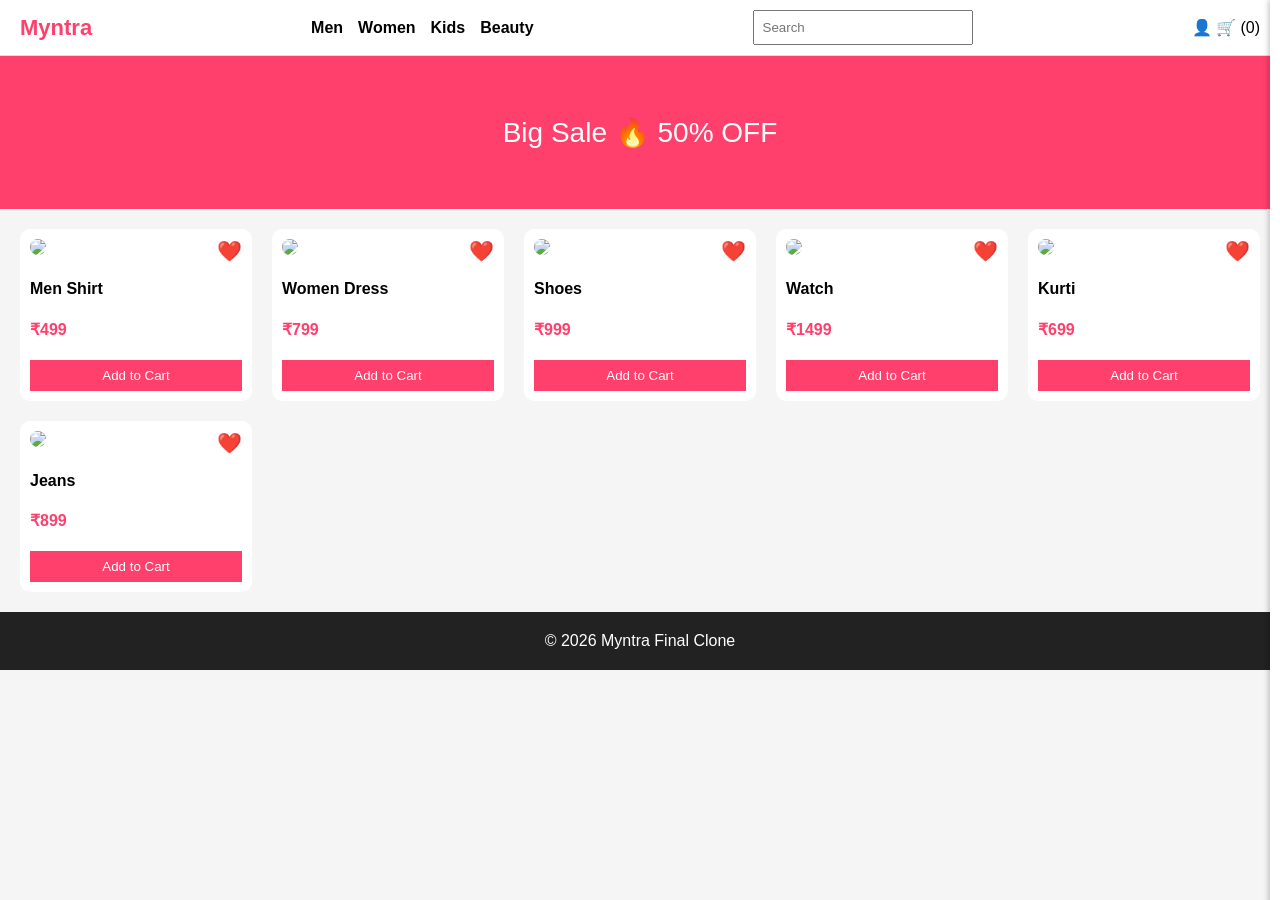
==== index.html @ eb671f0b "My first commit" ====
<!DOCTYPE html><html lang="en">
<head>
<meta charset="UTF-8">
<meta name="viewport" content="width=device-width, initial-scale=1.0">
<title>Myntra Final Pro Clone</title>
<style>
body { margin:0; font-family: Arial; background:#f5f5f6; }.navbar { display:flex; justify-content:space-between; align-items:center; padding:10px 20px; background:white; border-bottom:1px solid #ddd; } .logo { color:#ff3f6c; font-weight:bold; font-size:22px; } .nav-links { display:flex; gap:15px; font-weight:bold; } .search input { padding:8px; width:200px; }
 
.banner { background:#ff3f6c; color:white; text-align:center; padding:60px; font-size:28px; }
 
.products { display:grid; grid-template-columns:repeat(auto-fit,minmax(220px,1fr)); gap:20px; padding:20px; } .card { background:white; padding:10px; border-radius:10px; transition:0.3s; position:relative; } .card:hover { transform:scale(1.05); } .card img { width:100%; border-radius:10px; } .price { color:#ff3f6c; font-weight:bold; }
 
.wishlist { position:absolute; top:10px; right:10px; cursor:pointer; font-size:20px; }
 
button { background:#ff3f6c; color:white; border:none; padding:8px; width:100%; margin-top:5px; cursor:pointer; }
 
.cart { position:fixed; right:-320px; top:0; width:300px; height:100%; background:white; box-shadow:-2px 0 5px rgba(0,0,0,0.2); padding:15px; transition:0.3s; overflow:auto; } .cart.active { right:0; }
 
.login { display:none; position:fixed; top:30%; left:50%; transform:translate(-50%,-50%); background:white; padding:20px; border:1px solid #ddd; }
 
.footer { background:#222; color:white; text-align:center; padding:20px; } </style>
 
</head>
<body><div class="navbar">
  <div class="logo">Myntra</div>
  <div class="nav-links">
    <span>Men</span>
    <span>Women</span>
    <span>Kids</span>
    <span>Beauty</span>
  </div>
  <div class="search">
    <input type="text" id="search" placeholder="Search">
  </div>
  <div>
    <span onclick="showLogin()">👤</span>
    <span onclick="toggleCart()">🛒 (<span id="count">0</span>)</span>
  </div>
</div><div class="banner">Big Sale 🔥 50% OFF</div><div class="products" id="productList"></div><div class="cart" id="cart">
  <h3>Cart</h3>
  <div id="cartItems"></div>
  <h4 id="total"></h4>
</div><div class="login" id="loginBox">
  <h3>Login</h3>
  <input placeholder="Username"><br><br>
  <input type="password" placeholder="Password"><br><br>
  <button onclick="closeLogin()">Login</button>
</div><div class="footer">© 2026 Myntra Final Clone</div>


<script src="./index.js"></script>
</body>
</html>
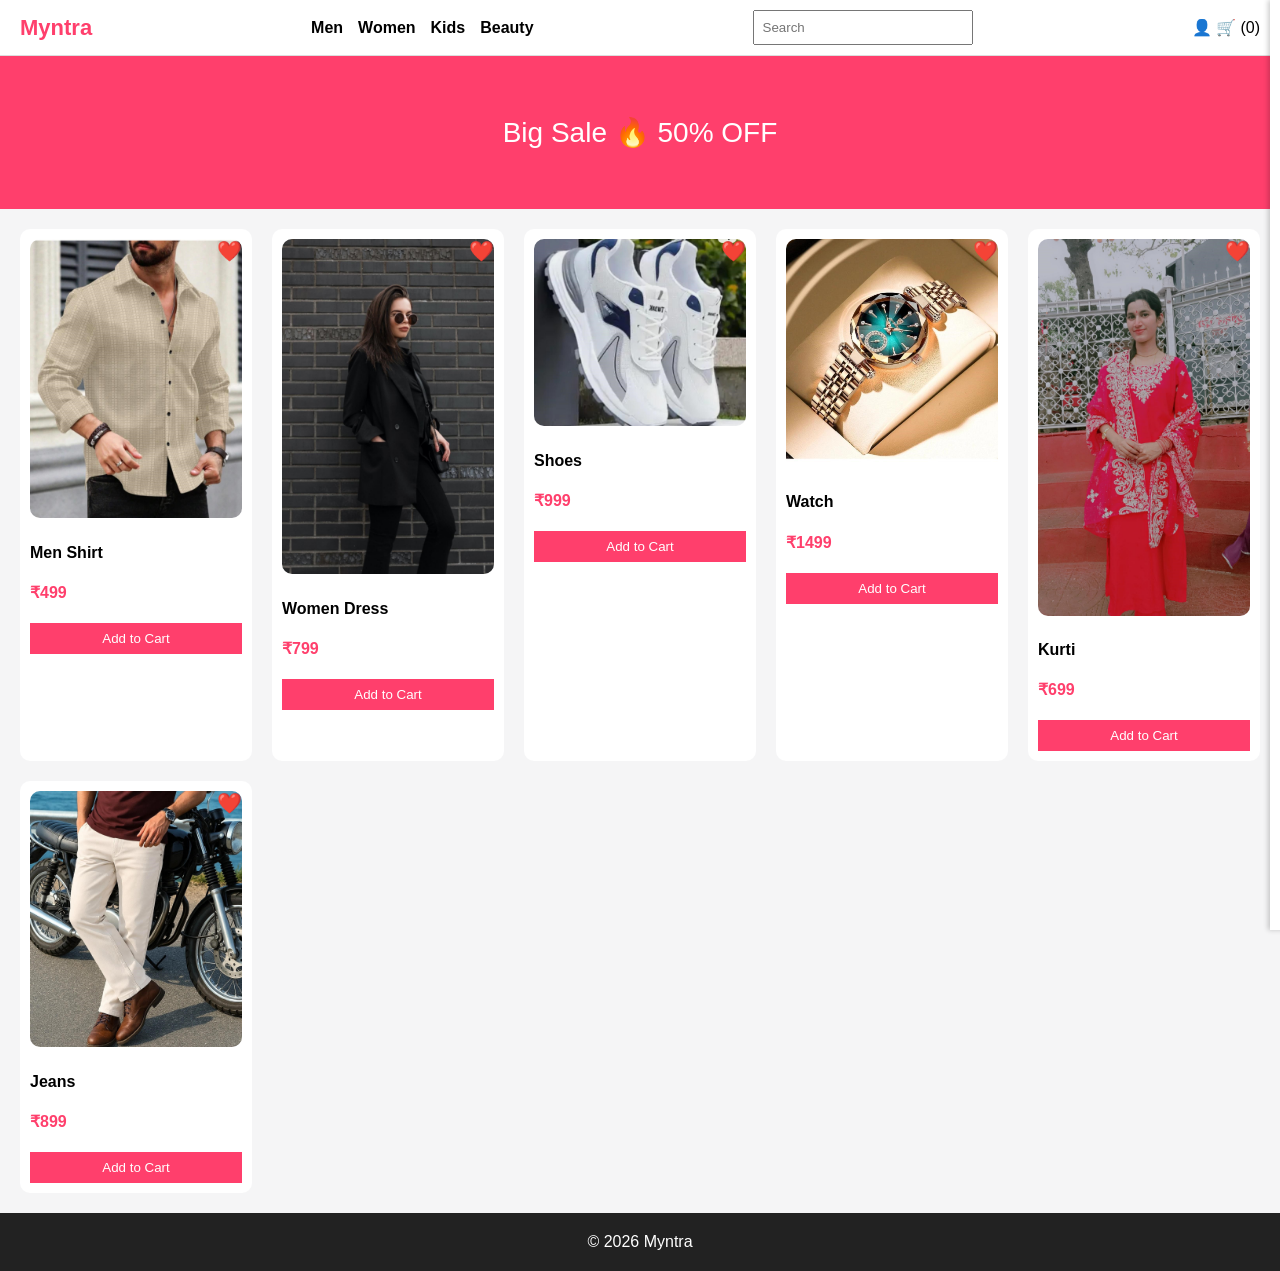
==== commit d6dc97c9: "updated project" ====
--- a/index.html
+++ b/index.html
@@ -45,7 +45,7 @@
   <input placeholder="Username"><br><br>
   <input type="password" placeholder="Password"><br><br>
   <button onclick="closeLogin()">Login</button>
-</div><div class="footer">© 2026 Myntra Final Clone</div>
+</div><div class="footer">© 2026 Myntra </div>
 
 
 <script src="./index.js"></script>
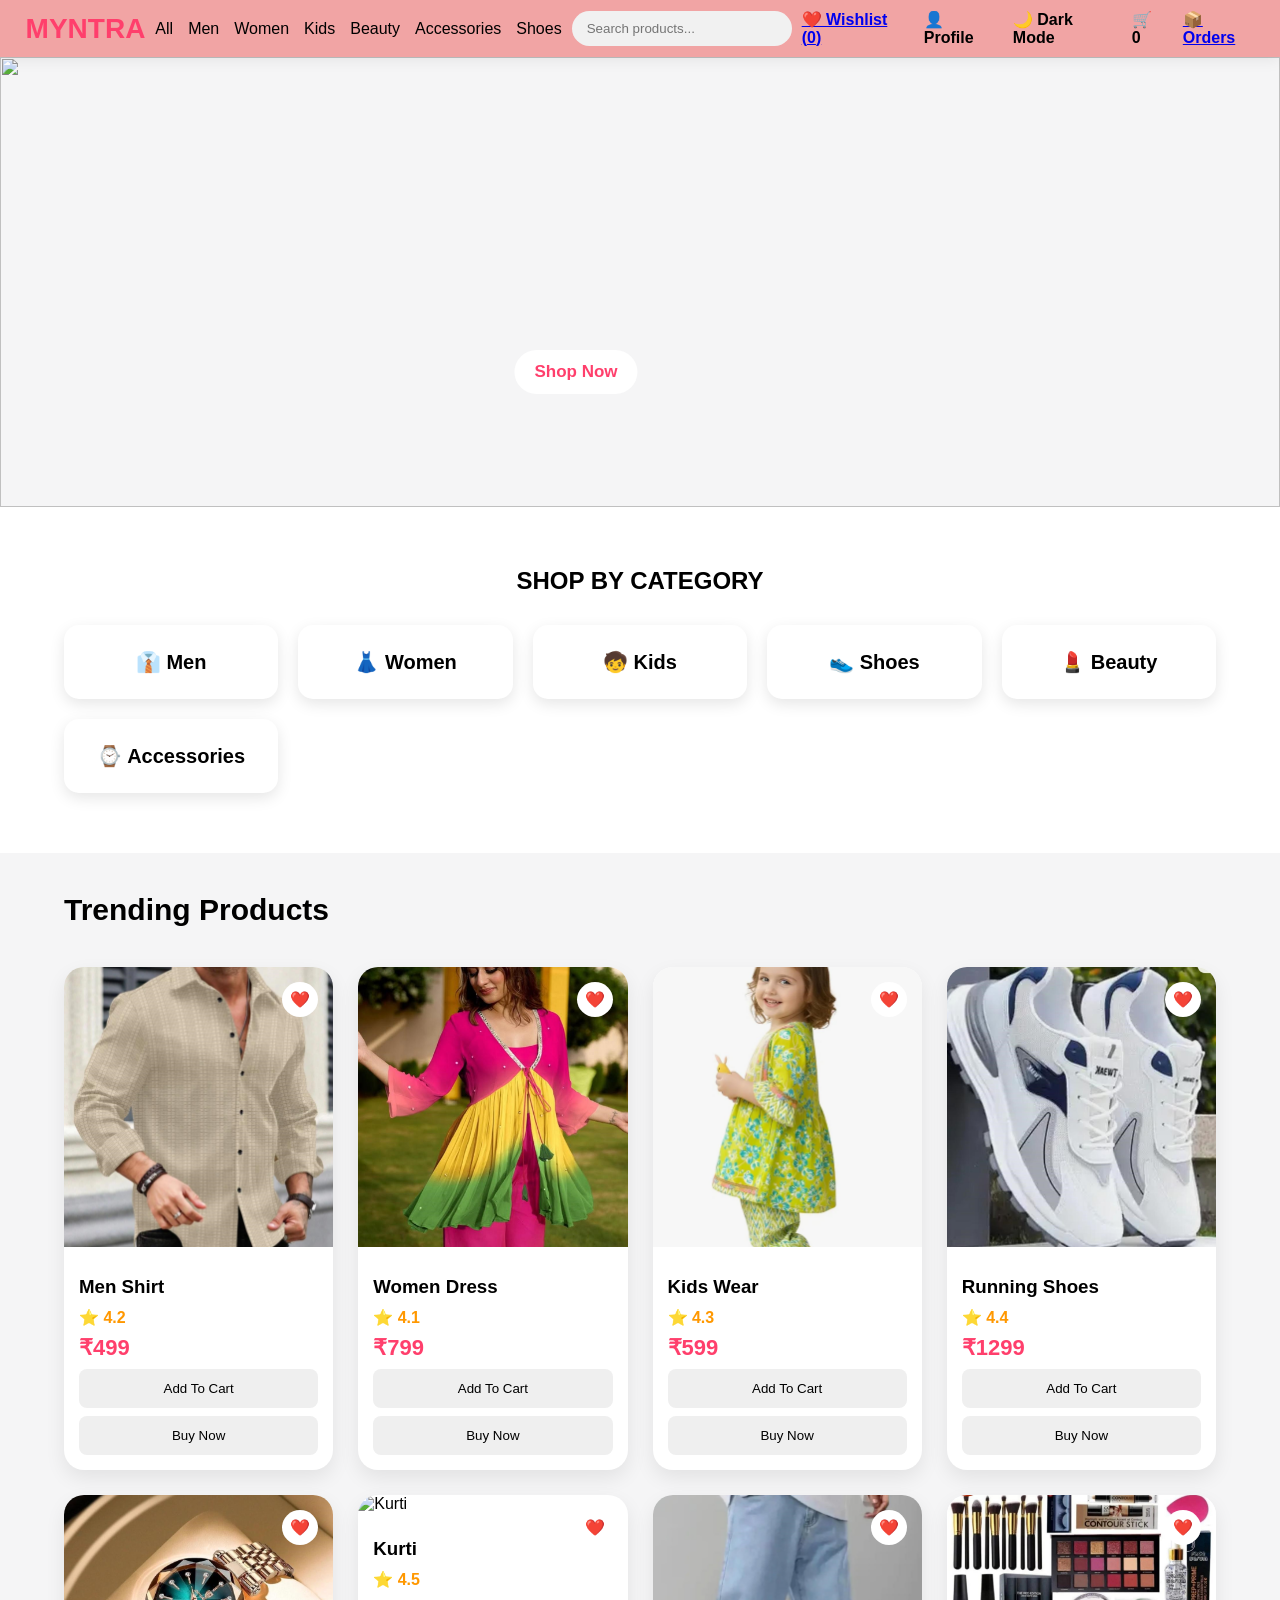
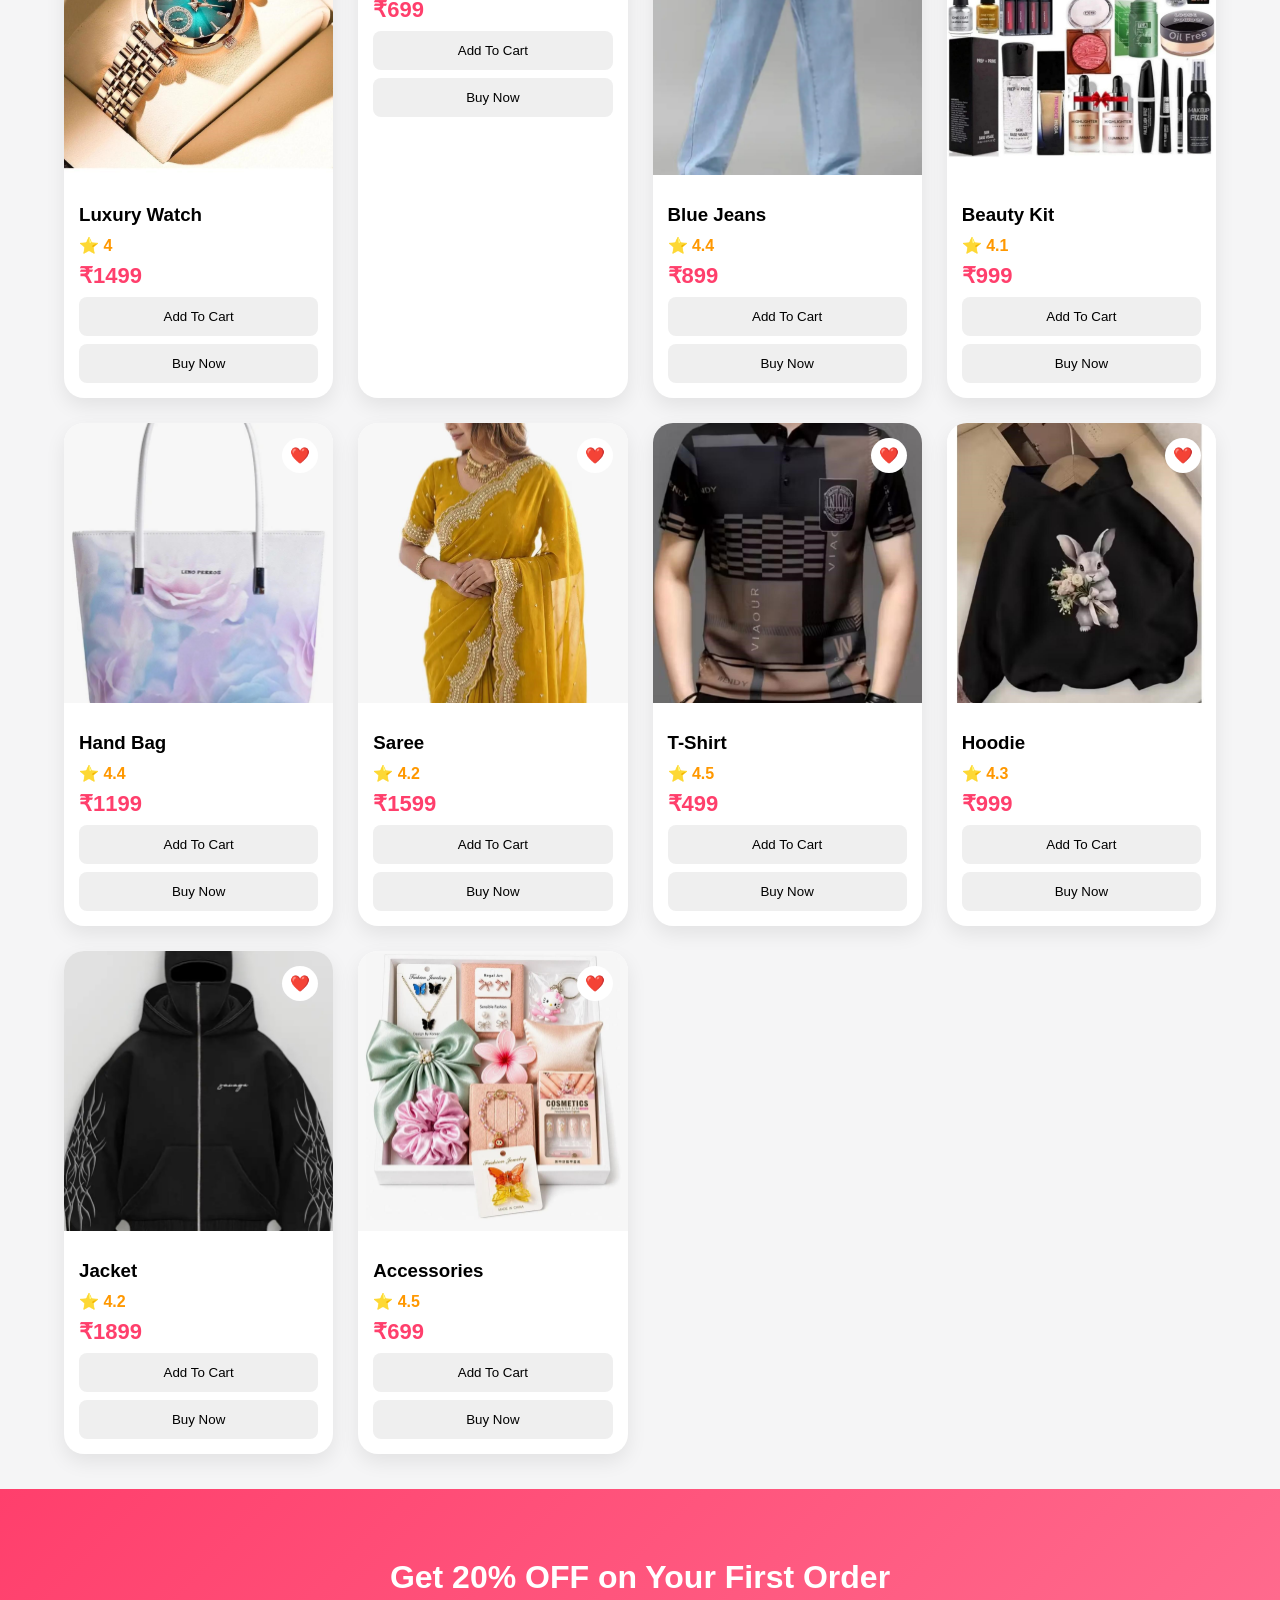
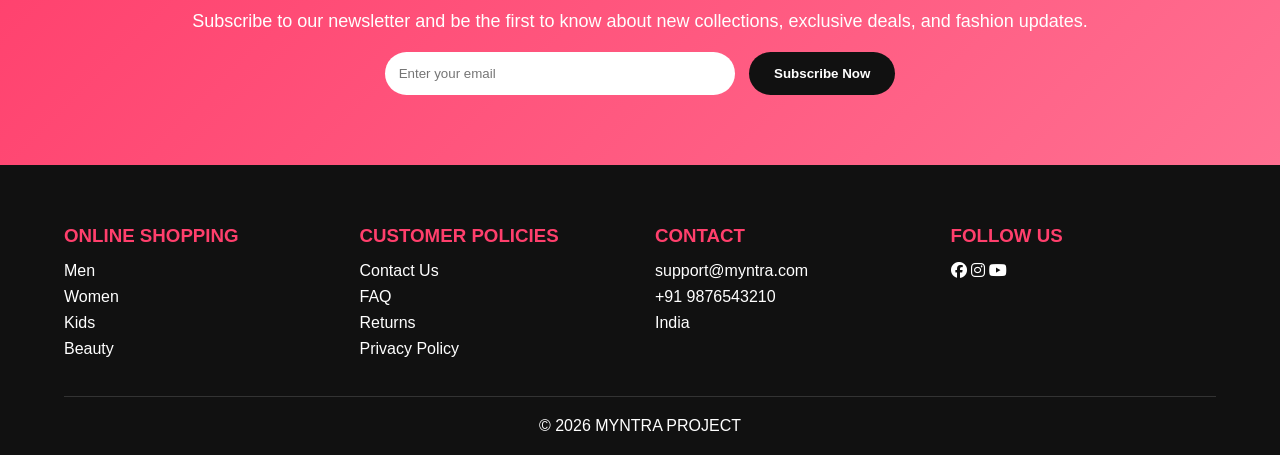
==== commit f890a947: "updated code" ====
--- a/index.html
+++ b/index.html
@@ -1,54 +1,249 @@
-<!DOCTYPE html><html lang="en">
+<!DOCTYPE html>
+<html lang="en">
+
 <head>
-<meta charset="UTF-8">
-<meta name="viewport" content="width=device-width, initial-scale=1.0">
-<title>Myntra Final Pro Clone</title>
-<style>
-body { margin:0; font-family: Arial; background:#f5f5f6; }.navbar { display:flex; justify-content:space-between; align-items:center; padding:10px 20px; background:white; border-bottom:1px solid #ddd; } .logo { color:#ff3f6c; font-weight:bold; font-size:22px; } .nav-links { display:flex; gap:15px; font-weight:bold; } .search input { padding:8px; width:200px; }
- 
-.banner { background:#ff3f6c; color:white; text-align:center; padding:60px; font-size:28px; }
- 
-.products { display:grid; grid-template-columns:repeat(auto-fit,minmax(220px,1fr)); gap:20px; padding:20px; } .card { background:white; padding:10px; border-radius:10px; transition:0.3s; position:relative; } .card:hover { transform:scale(1.05); } .card img { width:100%; border-radius:10px; } .price { color:#ff3f6c; font-weight:bold; }
- 
-.wishlist { position:absolute; top:10px; right:10px; cursor:pointer; font-size:20px; }
- 
-button { background:#ff3f6c; color:white; border:none; padding:8px; width:100%; margin-top:5px; cursor:pointer; }
- 
-.cart { position:fixed; right:-320px; top:0; width:300px; height:100%; background:white; box-shadow:-2px 0 5px rgba(0,0,0,0.2); padding:15px; transition:0.3s; overflow:auto; } .cart.active { right:0; }
- 
-.login { display:none; position:fixed; top:30%; left:50%; transform:translate(-50%,-50%); background:white; padding:20px; border:1px solid #ddd; }
- 
-.footer { background:#222; color:white; text-align:center; padding:20px; } </style>
- 
+  <meta charset="UTF-8">
+  <meta name="viewport" content="width=device-width, initial-scale=1.0">
+  <title>MYNTRA PROJECT</title>
+
+  <link rel="stylesheet" href="style.css">
+
+  <link rel="stylesheet" href="https://cdnjs.cloudflare.com/ajax/libs/font-awesome/6.5.2/css/all.min.css">
 </head>
-<body><div class="navbar">
-  <div class="logo">Myntra</div>
-  <div class="nav-links">
-    <span>Men</span>
-    <span>Women</span>
-    <span>Kids</span>
-    <span>Beauty</span>
+<div id="toast"></div>
+
+<body>
+
+  <!-- Navbar -->
+
+  <nav class="navbar">
+
+
+    <div class="logo">
+      MYNTRA
+    </div>
+
+    <ul class="nav-links">
+      <li onclick="filterProducts('All')">All</li>
+      <li onclick="filterProducts('Men')">Men</li>
+      <li onclick="filterProducts('Women')">Women</li>
+      <li onclick="filterProducts('Kids')">Kids</li>
+      <li onclick="filterProducts('Beauty')">Beauty</li>
+      <li onclick="filterProducts('Accessories')">Accessories</li>
+      <li onclick="filterProducts('Shoes')">Shoes</li>
+
+    </ul>
+    <div class="search-box">
+      <input type="text" id="search" placeholder="Search products...">
+    </div>
+
+    <div class="icons">
+
+      <span>
+        <a href="wishlist.html">
+          ❤️ Wishlist (<span id="wishCount">0</span>)
+        </a>
+      </span>
+
+      <span id="profileBtn" onclick="showLogin()">
+        👤 Profile
+      </span>
+      <span onclick="toggleDarkMode()">
+        🌙 Dark Mode
+      </span>
+
+      <span onclick="toggleCart()">
+        🛒 <span id="count">0</span>
+      </span>
+
+      <a href="order.html">
+        📦 Orders
+      </a>
+
+    </div>
+
+  </nav>
+
+  <!-- Hero -->
+
+  <section class="hero">
+
+    <div class="slider">
+      <img id="sliderImage" src="images.jpg">
+    </div>
+
+    <div class="hero-content">
+      <button class="hero-btn">Shop Now</button>
+    </div>
+
+  </section>
+
+  <!-- Categories -->
+
+  <section class="categories">
+
+    <h2>SHOP BY CATEGORY</h2>
+
+    <div class="category-grid">
+
+      <div class="category-card">👔 Men</div>
+
+      <div class="category-card">👗 Women</div>
+
+      <div class="category-card">🧒 Kids</div>
+
+      <div class="category-card">👟 Shoes</div>
+
+      <div class="category-card">💄 Beauty</div>
+
+      <div class="category-card">⌚ Accessories</div>
+
+    </div>
+
+  </section>
+
+  <!-- Products -->
+
+  <section>
+
+    <h2 class="section-title">
+      Trending Products
+    </h2>
+
+    <div class="products" id="productList">
+
+    </div>
+
+  </section>
+
+  <!-- Cart -->
+
+  <div class="cart" id="cart">
+
+    <h2>Your Cart</h2>
+
+    <div id="cartItems"></div>
+
+    <h3 id="total"></h3>
+
   </div>
-  <div class="search">
-    <input type="text" id="search" placeholder="Search">
+
+
+
+
+
+  <!-- Newsletter -->
+  <p id="subscribeMsg"></p>
+  <section class="newsletter">
+
+    <h2>Get 20% OFF on Your First Order</h2>
+
+    <p>
+      Subscribe to our newsletter and be the first to know
+      about new collections, exclusive deals, and fashion updates.
+    </p>
+
+    <input type="email" id="emailInput" placeholder="Enter your email">
+
+    <button onclick="subscribeUser()">
+      Subscribe Now
+    </button>
+
+  </section>
+  <!-- Footer -->
+
+  <footer>
+
+    <div class="footer-grid">
+
+      <div>
+
+        <h3>ONLINE SHOPPING</h3>
+
+        <p>Men</p>
+        <p>Women</p>
+        <p>Kids</p>
+        <p>Beauty</p>
+
+      </div>
+
+      <div>
+
+        <h3>CUSTOMER POLICIES</h3>
+
+        <p>Contact Us</p>
+        <p>FAQ</p>
+        <p>Returns</p>
+        <p>Privacy Policy</p>
+
+      </div>
+
+      <div>
+
+        <h3>CONTACT</h3>
+
+        <p>support@myntra.com</p>
+
+        <p>+91 9876543210</p>
+
+        <p>India</p>
+
+      </div>
+
+      <div>
+
+        <h3>FOLLOW US</h3>
+
+        <p>
+          <i class="fab fa-facebook"></i>
+          <i class="fab fa-instagram"></i>
+          <i class="fab fa-youtube"></i>
+        </p>
+
+      </div>
+
+    </div>
+
+    <p class="copyright">
+      © 2026 MYNTRA PROJECT
+    </p>
+
+  </footer>
+
+  <div class="login-modal" id="loginModal">
+
+    <div class="login-box">
+
+      <span class="close-btn" onclick="closeLogin()">
+        ✖
+      </span>
+
+      <h2>Login</h2>
+
+      <input type="email" id="email" placeholder="Email">
+
+      <input type="password" id="password" placeholder="Password">
+
+      <button onclick="loginUser()">
+        Login
+      </button>
+
+    </div>
+
   </div>
-  <div>
-    <span onclick="showLogin()">👤</span>
-    <span onclick="toggleCart()">🛒 (<span id="count">0</span>)</span>
+
+  <div id="productModal" class="product-modal">
+    <div class="product-modal-content">
+
+      <span onclick="closeProductModal()">✖</span>
+
+      <div id="productDetails"></div>
+
+    </div>
   </div>
-</div><div class="banner">Big Sale 🔥 50% OFF</div><div class="products" id="productList"></div><div class="cart" id="cart">
-  <h3>Cart</h3>
-  <div id="cartItems"></div>
-  <h4 id="total"></h4>
-</div><div class="login" id="loginBox">
-  <h3>Login</h3>
-  <input placeholder="Username"><br><br>
-  <input type="password" placeholder="Password"><br><br>
-  <button onclick="closeLogin()">Login</button>
-</div><div class="footer">© 2026 Myntra </div>
-
-
-<script src="./index.js"></script>
+
+  <script src="index.js"></script>
+
 </body>
-</html>
- +
+</html>
--- a/style.css
+++ b/style.css
@@ -0,0 +1,572 @@
+/* Reset */
+
+*{
+margin:0;
+padding:0;
+box-sizing:border-box;
+font-family:'Segoe UI',sans-serif;
+}
+
+body{
+background:#f5f5f6;
+overflow-x:hidden;
+}
+
+/* Navbar */
+
+.navbar{
+position:sticky;
+top:0;
+z-index:1000;
+
+display:flex;
+justify-content:space-between;
+align-items:center;
+
+padding:10px 2%;
+gap: 10px;
+
+background:#f1a4a4;
+
+box-shadow:0 2px 15px rgba(0,0,0,.08);
+}
+#toast{
+position:fixed;
+top:20px;
+right:20px;
+background:#ff3f6c;
+color:white;
+padding:15px 25px;
+border-radius:8px;
+display:none;
+z-index:9999;
+font-weight:bold;
+}
+
+.logo{
+font-size:28px;
+font-weight:700;
+color:#ff3f6c;
+}
+
+.nav-links{
+display:flex;
+gap:15px;
+list-style:none;
+}
+
+.nav-links li{
+cursor:pointer;
+transition:.3s;
+}
+
+.nav-links li:hover{
+color:#ff3f6c;
+}
+
+.search-box input{
+    width:220px;
+    padding:10px 15px;
+    border:none;
+    border-radius:25px;
+    background:#f1f1f1;
+}
+
+.icons{
+display:flex;
+gap:20px;
+font-weight:600;
+cursor:pointer;
+}
+
+/* Hero */
+
+.hero{
+    position:relative;
+    height:450px;
+}
+
+.slider img{
+    width:100%;
+    height:450px;
+    object-fit:cover;
+}
+
+.hero-content{
+    position:absolute;
+    top:70%;
+    left:45%;
+    transform:translate(-50%,-50%);
+    z-index:10;
+    text-align:center;
+    color:white;
+}
+
+.hero-btn{
+    padding:12px 20px;
+    border:none;
+    border-radius:40px;
+    background:white;
+    color:#ff3f6c;
+    font-size:17px;
+    font-weight:bold;
+    cursor:pointer;
+    transition:.3s;
+}
+
+.hero-btn:hover{
+    transform:scale(1.05);
+}
+
+/* Categories */
+
+.categories{
+padding:60px 5%;
+background:white;
+}
+
+.categories h2{
+text-align:center;
+margin-bottom:30px;
+}
+
+.category-grid{
+display:grid;
+
+grid-template-columns:
+repeat(auto-fit,minmax(180px,1fr));
+
+gap:20px;
+}
+
+.category-card{
+background:white;
+padding:25px;
+
+border-radius:15px;
+
+box-shadow:0 5px 15px rgba(0,0,0,.1);
+
+text-align:center;
+
+font-size:20px;
+font-weight:600;
+
+cursor:pointer;
+
+transition:.3s;
+}
+
+.category-card:hover{
+transform:translateY(-8px);
+}
+
+/* Section */
+
+.section-title{
+padding:40px 5% 20px;
+font-size:30px;
+}
+
+/* Products */
+
+.products{
+padding:20px 5%;
+
+display:grid;
+
+grid-template-columns:
+repeat(auto-fit,minmax(250px,1fr));
+
+gap:25px;
+}
+
+.card{
+
+background:white;
+
+border-radius:20px;
+
+overflow:hidden;
+
+box-shadow:0 8px 20px rgba(0,0,0,.08);
+
+transition:.4s;
+
+position:relative;
+}
+
+.card:hover{
+transform:translateY(-10px);
+}
+
+.card img{
+width:100%;
+height:280px;
+object-fit:cover;
+}
+
+.card-content{
+padding:15px;
+}
+
+.card-content h3{
+margin:10px 0;
+}
+
+.price{
+color:#ff3f6c;
+font-size:22px;
+font-weight:bold;
+}
+
+.rating{
+color:#ff9800;
+font-weight:600;
+margin:8px 0;
+}
+
+.card button{
+width:100%;
+padding:12px;
+margin-top:8px;
+border:none;
+cursor:pointer;
+border-radius:8px;
+}
+
+.buy-btn{
+background:#222;
+color:white;
+}
+
+.wishlist{
+position:absolute;
+top:15px;
+right:15px;
+
+background:white;
+
+padding:8px;
+
+border-radius:50%;
+cursor:pointer;
+}
+
+/* Cart */
+
+.cart{
+
+position:fixed;
+
+right:-350px;
+top:0;
+
+width:320px;
+height:100vh;
+
+background:white;
+
+padding:20px;
+
+box-shadow:-5px 0 20px rgba(0,0,0,.2);
+
+transition:.4s;
+
+overflow:auto;
+}
+
+.cart.active{
+right:0;
+}
+
+/* Newsletter */
+
+.newsletter{
+    background: linear-gradient(135deg,#ff3f6c,#ff6f91);
+    color:white;
+    text-align:center;
+    padding:70px 20px;
+}
+
+.newsletter h2{
+    font-size:32px;
+    margin-bottom:15px;
+}
+
+.newsletter p{
+    margin-bottom:20px;
+    font-size:18px;
+}
+
+.newsletter input{
+    width:350px;
+    max-width:90%;
+    padding:14px;
+    border:none;
+    border-radius:30px;
+    margin-right:10px;
+}
+
+.newsletter button{
+    padding:14px 25px;
+    border:none;
+    border-radius:30px;
+    background:#111;
+    color:white;
+    cursor:pointer;
+    font-weight:bold;
+}
+
+/* Footer */
+
+footer{
+
+background:#111;
+
+color:white;
+
+padding:60px 5% 20px;
+}
+
+.footer-grid{
+
+display:grid;
+
+grid-template-columns:
+repeat(auto-fit,minmax(220px,1fr));
+
+gap:30px;
+}
+
+.footer-grid h3{
+margin-bottom:15px;
+color:#ff3f6c;
+}
+
+.footer-grid p{
+margin:8px 0;
+}
+
+.copyright{
+
+text-align:center;
+
+margin-top:30px;
+
+border-top:1px solid #333;
+
+padding-top:20px;
+}
+
+/* Responsive */
+
+@media(max-width:768px){
+
+.navbar{
+flex-direction:column;
+gap:15px;
+}
+
+.nav-links{
+flex-wrap:wrap;
+justify-content:center;
+}
+
+.search-box input{
+width:100%;
+}
+
+.hero{
+height:400px;
+}
+
+.hero-content h1{
+font-size:38px;
+}
+
+.hero-content p{
+font-size:18px;
+}
+
+.icons{
+flex-wrap:wrap;
+justify-content:center;
+}
+
+}
+
+@media(max-width:500px){
+
+.hero-content h1{
+font-size:30px;
+}
+
+.products{
+grid-template-columns:1fr;
+}
+
+.category-grid{
+grid-template-columns:1fr 1fr;
+}
+
+}
+
+#subscribeMsg{
+    margin-top:15px;
+    font-weight:bold;
+    font-size:18px;
+}
+
+.login-modal{
+
+display:none;
+
+position:fixed;
+
+top:0;
+left:0;
+
+width:100%;
+height:100%;
+
+background:rgba(0,0,0,.5);
+
+justify-content:center;
+align-items:center;
+
+z-index:9999;
+}
+
+.login-box{
+
+background:white;
+
+padding:30px;
+
+width:350px;
+
+border-radius:15px;
+
+display:flex;
+
+flex-direction:column;
+
+gap:15px;
+
+position:relative;
+}
+
+.login-box input{
+
+padding:12px;
+
+border:1px solid #ddd;
+}
+
+.login-box button{
+
+padding:12px;
+
+border:none;
+
+background:#f9a7c7;
+
+color:white;
+
+cursor:pointer;
+}
+
+.close-btn{
+
+position:absolute;
+
+top:10px;
+right:15px;
+
+cursor:pointer;
+font-size:20px;
+}
+
+.product-modal{
+display:none;
+position:fixed;
+top:0;
+left:0;
+width:100%;
+height:100%;
+background:rgba(0,0,0,.6);
+justify-content:center;
+align-items:center;
+z-index:9999;
+}
+
+.product-modal-content{
+background:white;
+width:90%;
+max-width:500px;
+padding:25px;
+border-radius:15px;
+position:relative;
+text-align:center;
+}
+
+.product-modal-content span{
+position:absolute;
+top:10px;
+right:15px;
+font-size:22px;
+cursor:pointer;
+}
+
+.product-modal-content img{
+width:100%;
+height:250px;
+object-fit:cover;
+border-radius:10px;
+}
+
+.dark-mode{
+background:#121212;
+color:white;
+}
+
+.dark-mode .navbar{
+background:#1e1e1e;
+}
+
+.dark-mode .card{
+background:#222;
+color:white;
+}
+
+.dark-mode .categories{
+background:#181818;
+}
+
+.dark-mode .category-card{
+background:#222;
+color:white;
+}
+
+.dark-mode .cart{
+background:#222;
+color:white;
+}
+
+.dark-mode .login-box{
+background:#222;
+color:white;
+}
+
+.dark-mode input{
+background:#333;
+color:white;
+border:1px solid #555;
+}
+
+.dark-mode footer{
+background:#000;
+}
+
+
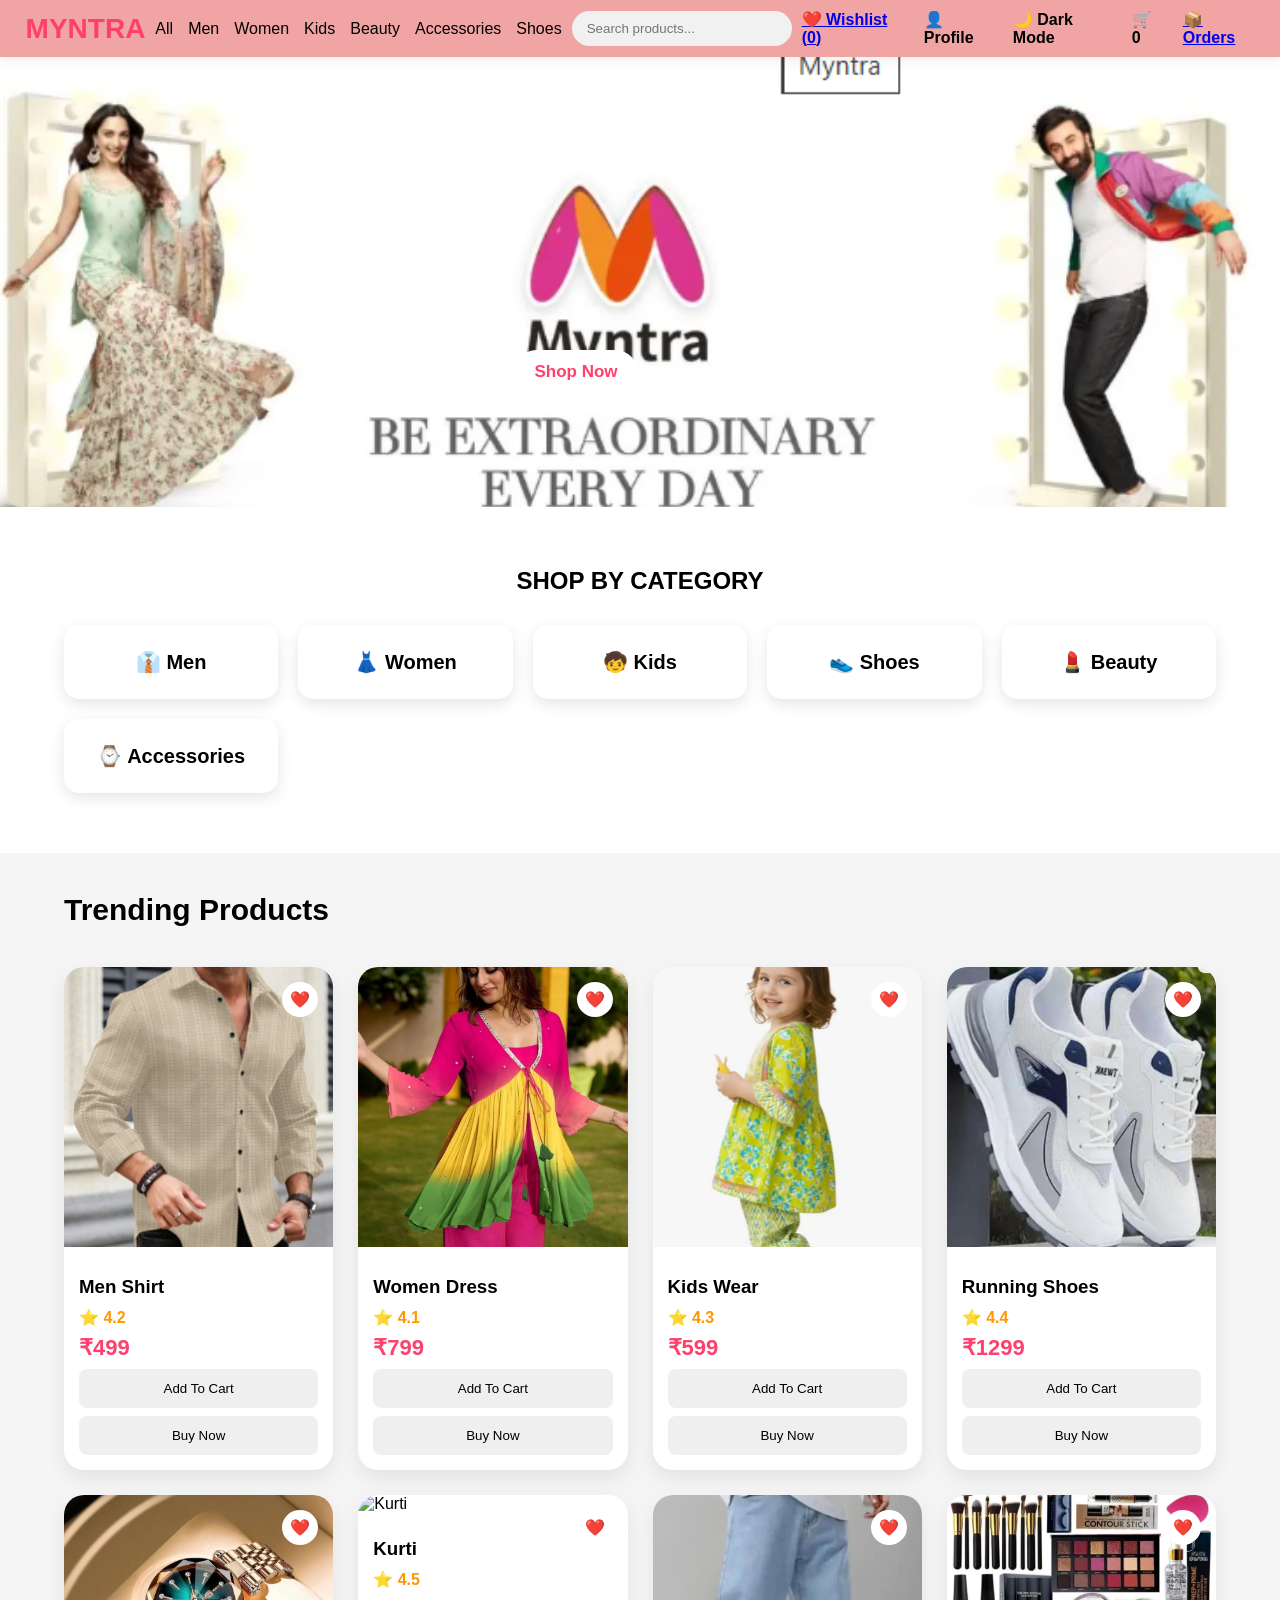
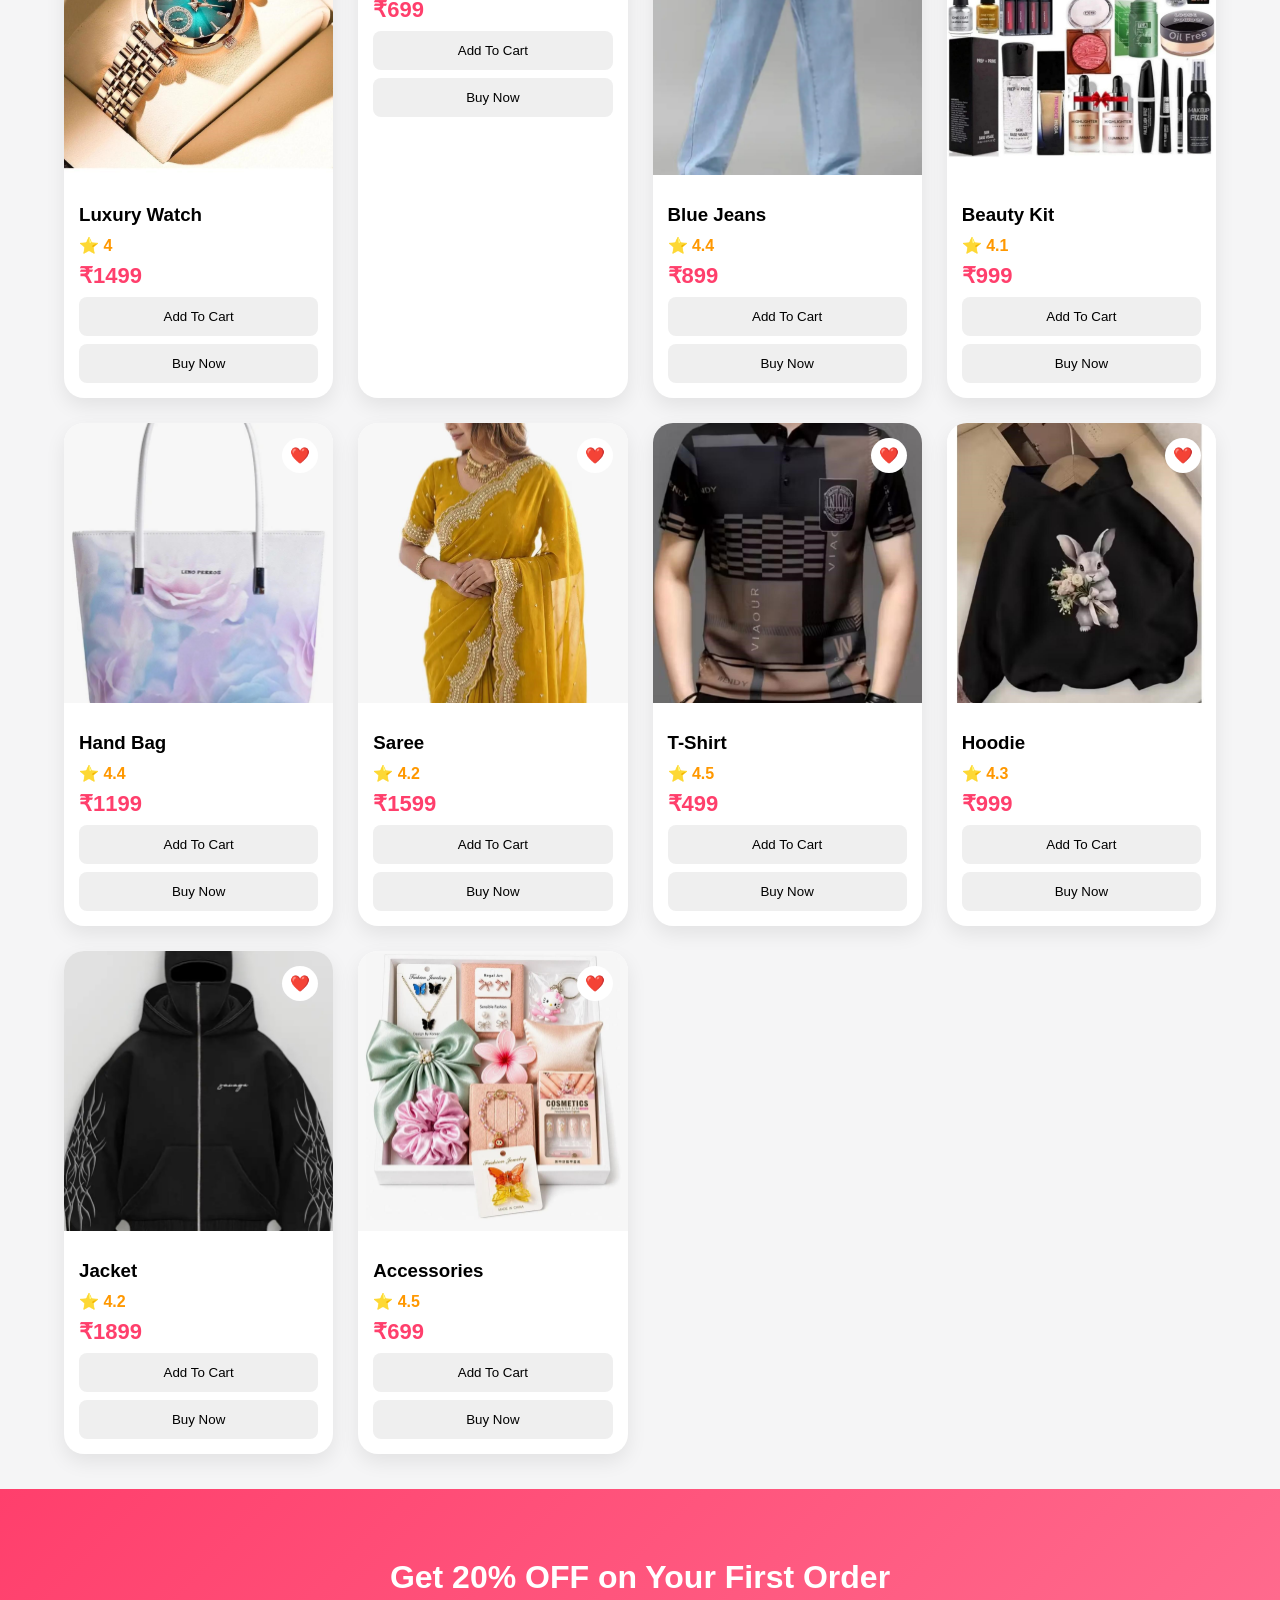
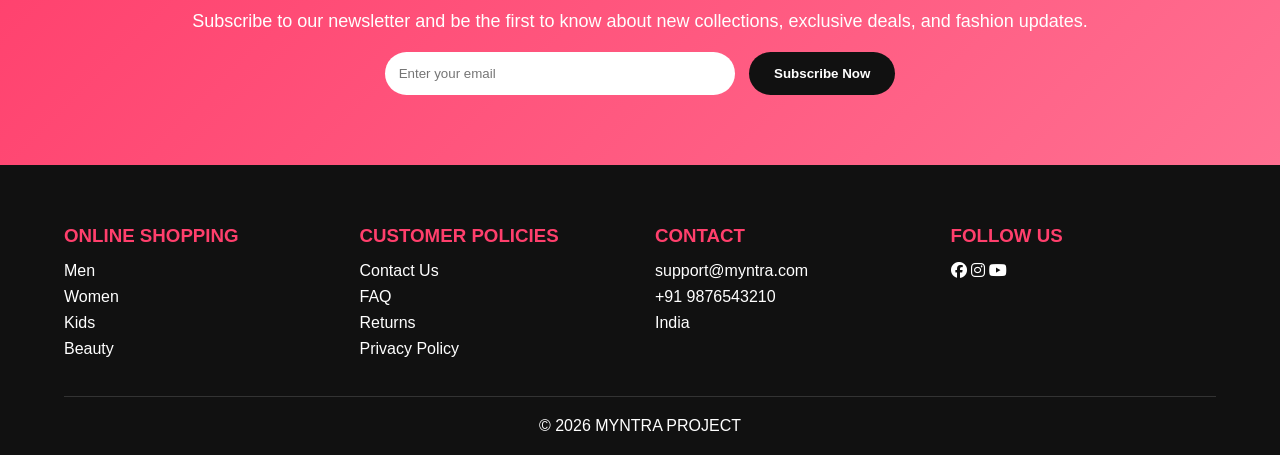
==== commit 20f084fa: "updated" ====
--- a/index.html
+++ b/index.html
@@ -69,7 +69,7 @@
   <section class="hero">
 
     <div class="slider">
-      <img id="sliderImage" src="images.jpg">
+      <img id="sliderImage" src="image.jpg">
     </div>
 
     <div class="hero-content">
